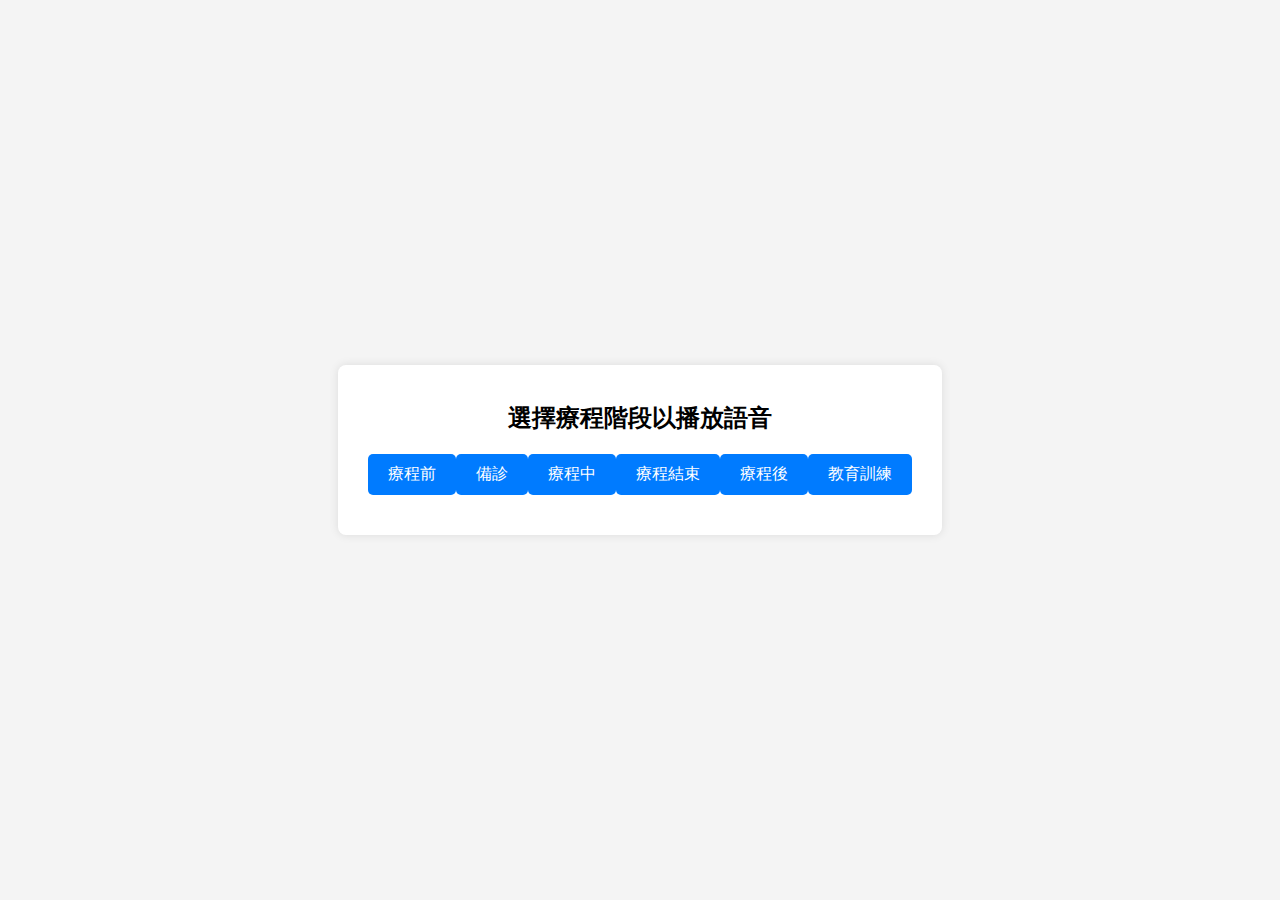
==== index.html @ 8c0a10c6 "新增按鈕" ====
<!DOCTYPE html>
<html lang="zh-Hant">
<head>
    <meta charset="UTF-8">
    <meta name="viewport" content="width=device-width, initial-scale=1.0">
    <title>牙科療程語音播放</title>
    <link rel="stylesheet" href="styles.css">
</head>
<body>
    <div class="container">
        <h1>選擇療程階段以播放語音</h1>

        <!-- 導覽列 -->
        <div class="navbar">
            <button class="navButton" data-category="before">療程前</button>
            <button class="navButton" data-category="prepare">備診</button>
            <button class="navButton" data-category="during">療程中</button>
            <button class="navButton" data-category="after">療程結束</button>
            <button class="navButton" data-category="followup">療程後</button>
            <button class="navButton" onclick="location.href='education.html'">教育訓練</button>
        </div>

        <!-- 按鈕列表 -->
        <div class="button-container">
            <!-- 療程前按鈕 -->
            <div class="button-group" id="before" style="display: none;">
                <button class="playButton" data-media='[{"type": "audio", "src": "sounds/before(fd).aac"}]'>療程前-櫃檯</button>
                <button class="playButton" data-media='[{"type": "audio", "src": "sounds/before(clinic).aac"}]'>療程前－診間</button>
            </div>

            <!-- 備診按鈕 -->
            <div class="button-group" id="prepare" style="display: none;">
                <button class="playButton" data-media='[{"type": "audio", "src": "sounds/veneer.aac"}]'>黏貼片</button>
                <button class="playButton" data-media='[{"type": "audio", "src": "sounds/I_FPC.aac"}]'>黏植牙全瓷冠</button>
                <button class="playButton" data-media='[{"type": "audio", "src": "sounds/inlay_imp.aac"}]'>3D齒雕印模</button>
                <button class="playButton" data-media='[{"type": "audio", "src": "sounds/FPC_cementation.aac"}]'>黏全瓷冠</button>
                <button class="playButton" data-media='[{"type": "audio", "src": "sounds/frenum.aac"}]'>舌繫帶</button>
                <button class="playButton" data-media='[{"type": "audio", "src": "sounds/CLS.aac"}]'>牙齦整形術+CLS</button>
                <button class="playButton" data-media='[{"type": "audio", "src": "sounds/ext.aac"}]'>拔牙</button>
                <button class="playButton" data-media='[{"type": "audio", "src": "sounds/I_imp.aac"}]'>植牙印模</button>
                <button class="playButton" data-media='[{"type": "audio", "src": "sounds/inlay.aac"}]'>黏3D齒雕</button>
                <button class="playButton" data-media='[{"type": "audio", "src": "sounds/imp.aac"}]'>印模</button>
                <button class="playButton" data-media='[{"type": "audio", "src": "sounds/od.aac"}]'>補牙</button>
                <button class="playButton" data-media='[{"type": "audio", "src": "sounds/perio_laser.aac"}]'>牙周雷射</button>
                <button class="playButton" data-media='[{"type": "audio", "src": "sounds/attipr.aac"}]'>ATT+IPR</button>
                <button class="playButton" data-media='[{"type": "audio", "src": "sounds/isq.aac"}]'>ISQ</button>
                <button class="playButton" data-media='[{"type": "audio", "src": "sounds/npa.aac"}]'>NPA</button>
                <button class="playButton" data-media='[{"type": "audio", "src": "sounds/jiandanpu.aac"}]'>簡單鋪</button>
                <button class="playButton" data-media='[{"type": "audio", "src": "sounds/prep.aac"}]'>車牙prepare</button>
            </div>

            <!-- 療程中按鈕 -->
            <div class="button-group" id="during" style="display: none;">
                <button class="playButton" data-media='[{"type": "audio", "src": "sounds/during.aac"}]'>療程中</button>
            </div>

            <!-- 療程結束按鈕 -->
            <div class="button-group" id="after" style="display: none;">
                <button class="playButton" data-media='[{"type": "audio", "src": "sounds/after(clinic).aac"}]'>療程結束-診間</button>
                <button class="playButton" data-media='[{"type": "audio", "src": "sounds/after(fd).aac"}]'>療程結束-櫃檯</button>
            </div>

            <!-- 療程後按鈕 -->
            <div class="button-group" id="followup" style="display: none;">
                <button class="playButton" data-media='[{"type": "audio", "src": "sounds/PS1.aac"}]'>術後注意事項</button>
                <button class="playButton" data-media='[{"type": "audio", "src": "sounds/PS2.aac"}]'>補骨術後注意事項</button>
                <button class="playButton" data-media='[{"type": "audio", "src": "sounds/PS3.aac"}]'>IPR後注意事項</button>
            </div>
        </div>

        <audio id="audioPlayer" controls style="display: none;">
            <source id="audioSource" src="" type="audio/mpeg">
            您的瀏覽器不支援音頻播放。
        </audio>
    </div>

    <script src="script.js"></script>
</body>
</html>
---- styles.css ----
/* styles.css */

body {
    font-family: Arial, sans-serif;
    background-color: #f4f4f4;
    display: flex;
    height: 100vh;
    justify-content: center;
    align-items: center;
    margin: 0;
}

.container {
    background-color: #fff;
    padding: 20px 30px;
    border-radius: 8px;
    box-shadow: 0 0 10px rgba(0, 0, 0, 0.1);
    text-align: center;
}

h1 {
    margin-bottom: 20px;
    font-size: 24px;
}

.navbar {
    display: flex;
    justify-content: space-around;
    margin-bottom: 20px;
}

.navButton {
    padding: 10px 20px;
    font-size: 16px;
    cursor: pointer;
    background-color: #007bff;
    color: #fff;
    border: none;
    border-radius: 5px;
    transition: background-color 0.3s ease;
}

.navButton:hover {
    background-color: #0056b3;
}

.button-container {
    margin-top: 20px;
}

.button-group {
    display: none;
    flex-direction: column;
    gap: 15px;
}

button {
    padding: 10px 20px;
    font-size: 16px;
    cursor: pointer;
    background-color: #007bff;
    color: #fff;
    border: none;
    border-radius: 5px;
    transition: background-color 0.3s ease;
}

button:hover {
    background-color: #0056b3;
}

audio {
    margin-top: 20px;
    width: 100%;
}
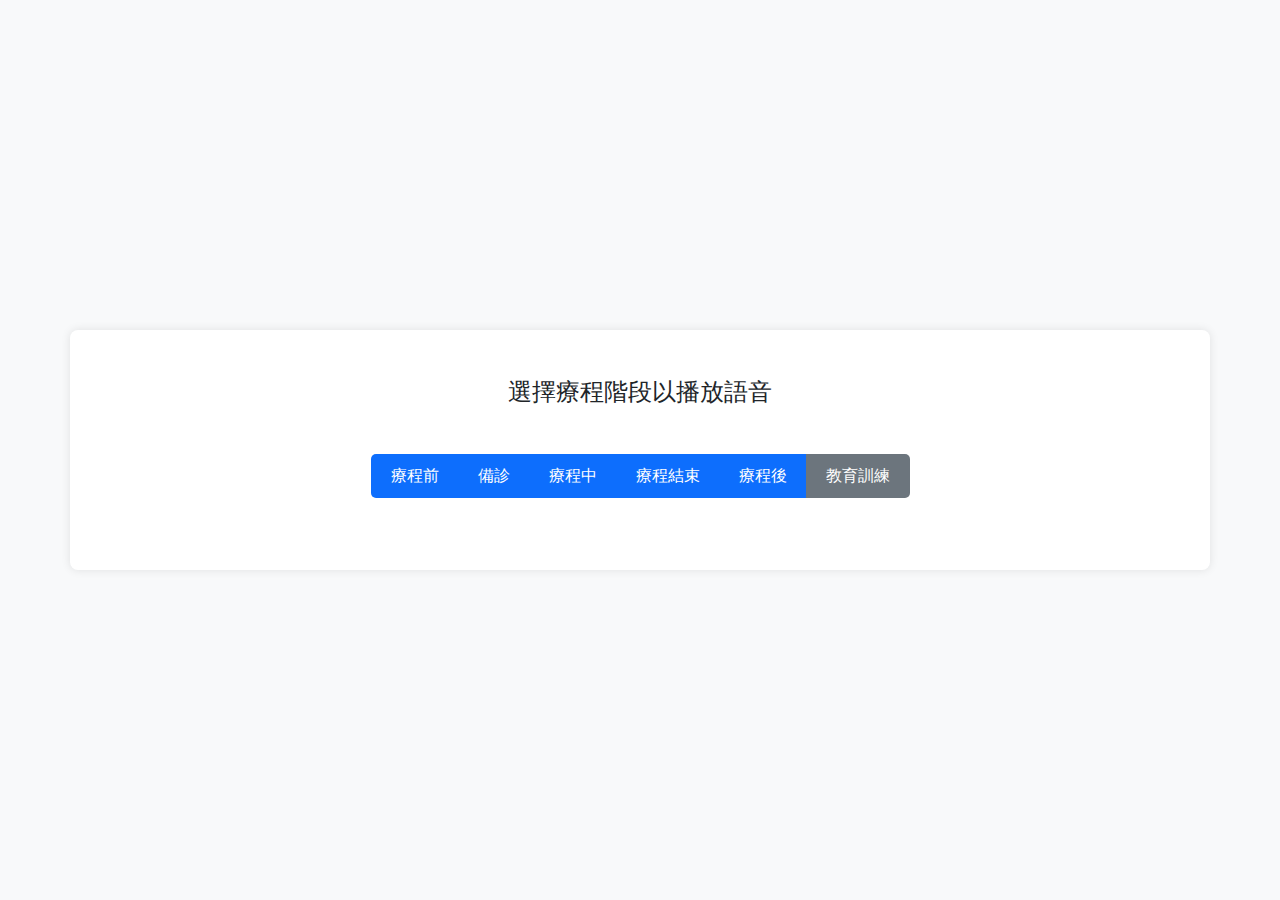
==== commit 22b0b23e: "新增按鈕" ====
--- a/index.html
+++ b/index.html
@@ -1,79 +1,101 @@
 <!DOCTYPE html>
 <html lang="zh-Hant">
+
 <head>
     <meta charset="UTF-8">
     <meta name="viewport" content="width=device-width, initial-scale=1.0">
     <title>牙科療程語音播放</title>
+    <link href="https://cdn.jsdelivr.net/npm/bootstrap@5.3.0/dist/css/bootstrap.min.css" rel="stylesheet">
     <link rel="stylesheet" href="styles.css">
+    <script src="https://code.jquery.com/jquery-3.6.0.min.js"></script>
 </head>
-<body>
-    <div class="container">
-        <h1>選擇療程階段以播放語音</h1>
+
+<body class="bg-light">
+    <div class="container py-5">
+        <h1 class="text-center mb-5">選擇療程階段以播放語音</h1>
 
         <!-- 導覽列 -->
-        <div class="navbar">
-            <button class="navButton" data-category="before">療程前</button>
-            <button class="navButton" data-category="prepare">備診</button>
-            <button class="navButton" data-category="during">療程中</button>
-            <button class="navButton" data-category="after">療程結束</button>
-            <button class="navButton" data-category="followup">療程後</button>
-            <button class="navButton" onclick="location.href='education.html'">教育訓練</button>
+        <div class="d-flex justify-content-center mb-4">
+            <div class="btn-group" role="group" aria-label="療程階段">
+                <button class="btn btn-primary  navButton" data-category="before">療程前</button>
+                <button class="btn btn-primary btn-outline-primary navButton" data-category="prepare">備診</button>
+                <button class="btn btn-primary btn-outline-primary navButton" data-category="during">療程中</button>
+                <button class="btn btn-primary btn-outline-primary navButton" data-category="after">療程結束</button>
+                <button class="btn btn-primary btn-outline-primary navButton" data-category="followup">療程後</button>
+                <button class="btn btn-secondary btn-outline-secondary navButton" onclick="location.href='education.html'">教育訓練</button>
+            </div>
         </div>
 
         <!-- 按鈕列表 -->
         <div class="button-container">
             <!-- 療程前按鈕 -->
-            <div class="button-group" id="before" style="display: none;">
-                <button class="playButton" data-media='[{"type": "audio", "src": "sounds/before(fd).aac"}]'>療程前-櫃檯</button>
-                <button class="playButton" data-media='[{"type": "audio", "src": "sounds/before(clinic).aac"}]'>療程前－診間</button>
+            <div class="button-group row g-3" id="before" style="display: none;">
+                <div class="col-12 col-md-6">
+                    <button class="btn btn-primary w-100 playButton" data-media='[{"type": "audio", "src": "sounds/before(fd).aac"}]'>療程前-櫃檯</button>
+                </div>
+                <div class="col-12 col-md-6">
+                    <button class="btn btn-primary w-100 playButton" data-media='[{"type": "audio", "src": "sounds/before(clinic).aac"}]'>療程前－診間</button>
+                </div>
             </div>
 
             <!-- 備診按鈕 -->
-            <div class="button-group" id="prepare" style="display: none;">
-                <button class="playButton" data-media='[{"type": "audio", "src": "sounds/veneer.aac"}]'>黏貼片</button>
-                <button class="playButton" data-media='[{"type": "audio", "src": "sounds/I_FPC.aac"}]'>黏植牙全瓷冠</button>
-                <button class="playButton" data-media='[{"type": "audio", "src": "sounds/inlay_imp.aac"}]'>3D齒雕印模</button>
-                <button class="playButton" data-media='[{"type": "audio", "src": "sounds/FPC_cementation.aac"}]'>黏全瓷冠</button>
-                <button class="playButton" data-media='[{"type": "audio", "src": "sounds/frenum.aac"}]'>舌繫帶</button>
-                <button class="playButton" data-media='[{"type": "audio", "src": "sounds/CLS.aac"}]'>牙齦整形術+CLS</button>
-                <button class="playButton" data-media='[{"type": "audio", "src": "sounds/ext.aac"}]'>拔牙</button>
-                <button class="playButton" data-media='[{"type": "audio", "src": "sounds/I_imp.aac"}]'>植牙印模</button>
-                <button class="playButton" data-media='[{"type": "audio", "src": "sounds/inlay.aac"}]'>黏3D齒雕</button>
-                <button class="playButton" data-media='[{"type": "audio", "src": "sounds/imp.aac"}]'>印模</button>
-                <button class="playButton" data-media='[{"type": "audio", "src": "sounds/od.aac"}]'>補牙</button>
-                <button class="playButton" data-media='[{"type": "audio", "src": "sounds/perio_laser.aac"}]'>牙周雷射</button>
-                <button class="playButton" data-media='[{"type": "audio", "src": "sounds/attipr.aac"}]'>ATT+IPR</button>
-                <button class="playButton" data-media='[{"type": "audio", "src": "sounds/isq.aac"}]'>ISQ</button>
-                <button class="playButton" data-media='[{"type": "audio", "src": "sounds/npa.aac"}]'>NPA</button>
-                <button class="playButton" data-media='[{"type": "audio", "src": "sounds/jiandanpu.aac"}]'>簡單鋪</button>
-                <button class="playButton" data-media='[{"type": "audio", "src": "sounds/prep.aac"}]'>車牙prepare</button>
+            <div class="button-group row g-3" id="prepare" style="display: none;">
+                <!-- 每個按鈕用 col-12 col-md-6 排列，使其在大螢幕上並排顯示 -->
+                <div class="col-12 col-md-6">
+                    <button class="btn btn-primary w-100 playButton" data-media='[{"type": "audio", "src": "sounds/veneer.aac"}]'>黏貼片</button>
+                </div>
+                <div class="col-12 col-md-6">
+                    <button class="btn btn-primary w-100 playButton" data-media='[{"type": "audio", "src": "sounds/I_FPC.aac"}]'>黏植牙全瓷冠</button>
+                </div>
+                <div class="col-12 col-md-6">
+                    <button class="btn btn-primary w-100 playButton" data-media='[{"type": "audio", "src": "sounds/inlay_imp.aac"}]'>3D齒雕印模</button>
+                </div>
+                <!-- 其他按鈕依樣添加 -->
+                <!-- ... -->
             </div>
 
             <!-- 療程中按鈕 -->
-            <div class="button-group" id="during" style="display: none;">
-                <button class="playButton" data-media='[{"type": "audio", "src": "sounds/during.aac"}]'>療程中</button>
+            <div class="button-group row g-3" id="during" style="display: none;">
+                <div class="col-12">
+                    <button class="btn btn-primary w-100 playButton" data-media='[{"type": "audio", "src": "sounds/during.aac"}]'>療程中</button>
+                </div>
             </div>
 
             <!-- 療程結束按鈕 -->
-            <div class="button-group" id="after" style="display: none;">
-                <button class="playButton" data-media='[{"type": "audio", "src": "sounds/after(clinic).aac"}]'>療程結束-診間</button>
-                <button class="playButton" data-media='[{"type": "audio", "src": "sounds/after(fd).aac"}]'>療程結束-櫃檯</button>
+            <div class="button-group row g-3" id="after" style="display: none;">
+                <div class="col-12 col-md-6">
+                    <button class="btn btn-primary w-100 playButton" data-media='[{"type": "audio", "src": "sounds/after(clinic).aac"}]'>療程結束-診間</button>
+                </div>
+                <div class="col-12 col-md-6">
+                    <button class="btn btn-primary w-100 playButton" data-media='[{"type": "audio", "src": "sounds/after(fd).aac"}]'>療程結束-櫃檯</button>
+                </div>
             </div>
 
             <!-- 療程後按鈕 -->
-            <div class="button-group" id="followup" style="display: none;">
-                <button class="playButton" data-media='[{"type": "audio", "src": "sounds/PS1.aac"}]'>術後注意事項</button>
-                <button class="playButton" data-media='[{"type": "audio", "src": "sounds/PS2.aac"}]'>補骨術後注意事項</button>
-                <button class="playButton" data-media='[{"type": "audio", "src": "sounds/PS3.aac"}]'>IPR後注意事項</button>
+            <div class="button-group row g-3" id="followup" style="display: none;">
+                <div class="col-12 col-md-6">
+                    <button class="btn btn-primary w-100 playButton" data-media='[{"type": "audio", "src": "sounds/PS1.aac"}]'>術後注意事項</button>
+                </div>
+                <div class="col-12 col-md-6">
+                    <button class="btn btn-primary w-100 playButton" data-media='[{"type": "audio", "src": "sounds/PS2.aac"}]'>補骨術後注意事項</button>
+                </div>
+                <div class="col-12 col-md-6">
+                    <button class="btn btn-primary w-100 playButton" data-media='[{"type": "audio", "src": "sounds/PS3.aac"}]'>IPR後注意事項</button>
+                </div>
             </div>
         </div>
 
-        <audio id="audioPlayer" controls style="display: none;">
-            <source id="audioSource" src="" type="audio/mpeg">
-            您的瀏覽器不支援音頻播放。
-        </audio>
+        <!-- 音頻播放器 -->
+        <div class="mt-4 text-center">
+            <audio id="audioPlayer" controls class="d-none">
+                <source id="audioSource" src="" type="audio/mpeg">
+                您的瀏覽器不支援音頻播放。
+            </audio>
+        </div>
     </div>
 
+    <script src="https://cdn.jsdelivr.net/npm/bootstrap@5.3.0/dist/js/bootstrap.bundle.min.js"></script>
     <script src="script.js"></script>
 </body>
+
 </html>
--- a/styles.css
+++ b/styles.css
@@ -33,7 +33,7 @@
     padding: 10px 20px;
     font-size: 16px;
     cursor: pointer;
-    background-color: #007bff;
+    /* background-color: #007bff; */
     color: #fff;
     border: none;
     border-radius: 5px;
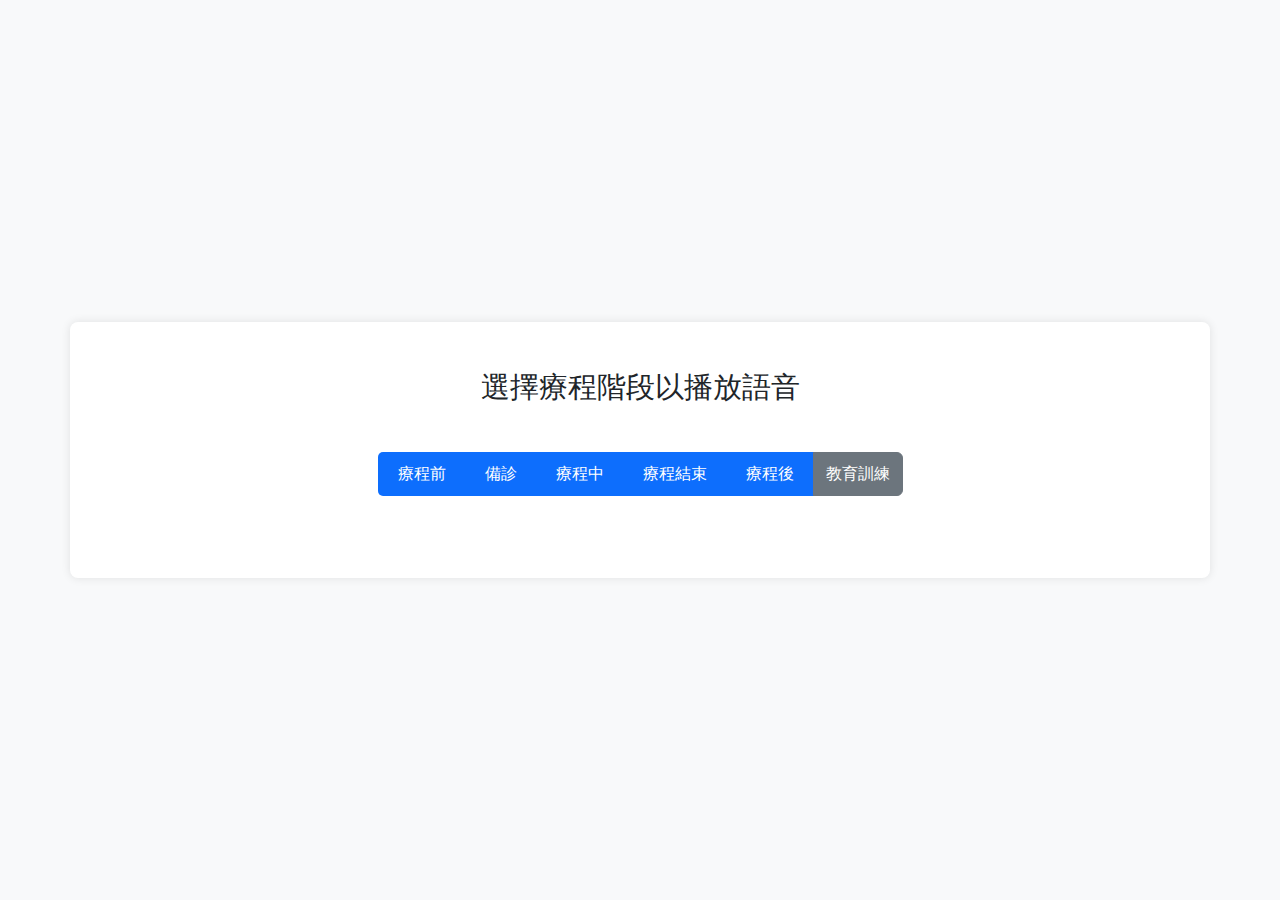
==== commit 18eff734: "新增按鈕" ====
--- a/index.html
+++ b/index.html
@@ -8,6 +8,50 @@
     <link href="https://cdn.jsdelivr.net/npm/bootstrap@5.3.0/dist/css/bootstrap.min.css" rel="stylesheet">
     <link rel="stylesheet" href="styles.css">
     <script src="https://code.jquery.com/jquery-3.6.0.min.js"></script>
+
+    <!-- 添加 CSS -->
+    <style>
+        /* 優化手機顯示的樣式 */
+        h1 {
+            font-size: 1.8rem;
+        }
+
+        .btn-group {
+            flex-wrap: wrap;
+        }
+
+        .btn {
+            margin-bottom: 10px;
+        }
+
+        /* 讓備診部分的按鈕在大螢幕上排列成網格 */
+        .grid-container {
+            display: grid;
+            grid-template-columns: repeat(auto-fill, minmax(200px, 1fr)); /* 自適應網格 */
+            gap: 10px;
+        }
+
+        /* 固定容器的高度，防止滾動 */
+        .button-group {
+            max-height: 600px; /* 設置容器的固定高度 */
+            overflow-y: auto; /* 允許垂直滾動 */
+        }
+
+        @media (max-width: 768px) {
+            h1 {
+                font-size: 1.5rem;
+            }
+
+            .container {
+                padding-left: 10px;
+                padding-right: 10px;
+            }
+
+            .btn {
+                font-size: 0.9rem;
+            }
+        }
+    </style>
 </head>
 
 <body class="bg-light">
@@ -17,12 +61,12 @@
         <!-- 導覽列 -->
         <div class="d-flex justify-content-center mb-4">
             <div class="btn-group" role="group" aria-label="療程階段">
-                <button class="btn btn-primary  navButton" data-category="before">療程前</button>
-                <button class="btn btn-primary btn-outline-primary navButton" data-category="prepare">備診</button>
-                <button class="btn btn-primary btn-outline-primary navButton" data-category="during">療程中</button>
-                <button class="btn btn-primary btn-outline-primary navButton" data-category="after">療程結束</button>
-                <button class="btn btn-primary btn-outline-primary navButton" data-category="followup">療程後</button>
-                <button class="btn btn-secondary btn-outline-secondary navButton" onclick="location.href='education.html'">教育訓練</button>
+                <button class="btn btn-primary navButton" data-category="before">療程前</button>
+                <button class="btn btn-primary navButton" data-category="prepare">備診</button>
+                <button class="btn btn-primary navButton" data-category="during">療程中</button>
+                <button class="btn btn-primary navButton" data-category="after">療程結束</button>
+                <button class="btn btn-primary navButton" data-category="followup">療程後</button>
+                <button class="btn btn-secondary" onclick="location.href='education.html'">教育訓練</button>
             </div>
         </div>
 
@@ -38,23 +82,29 @@
                 </div>
             </div>
 
-            <!-- 備診按鈕 -->
-            <div class="button-group row g-3" id="prepare" style="display: none;">
-                <!-- 每個按鈕用 col-12 col-md-6 排列，使其在大螢幕上並排顯示 -->
-                <div class="col-12 col-md-6">
-                    <button class="btn btn-primary w-100 playButton" data-media='[{"type": "audio", "src": "sounds/veneer.aac"}]'>黏貼片</button>
-                </div>
-                <div class="col-12 col-md-6">
-                    <button class="btn btn-primary w-100 playButton" data-media='[{"type": "audio", "src": "sounds/I_FPC.aac"}]'>黏植牙全瓷冠</button>
-                </div>
-                <div class="col-12 col-md-6">
-                    <button class="btn btn-primary w-100 playButton" data-media='[{"type": "audio", "src": "sounds/inlay_imp.aac"}]'>3D齒雕印模</button>
-                </div>
-                <!-- 其他按鈕依樣添加 -->
-                <!-- ... -->
+            <!-- 備診按鈕：使用網格佈局 -->
+            <div class="button-group grid-container" id="prepare" style="display: none;">
+                <button class="btn btn-primary w-100 playButton" data-media='[{"type": "audio", "src": "sounds/veneer.aac"}]'>黏貼片</button>
+                <button class="btn btn-primary w-100 playButton" data-media='[{"type": "audio", "src": "sounds/I_FPC.aac"}]'>黏植牙全瓷冠</button>
+                <button class="btn btn-primary w-100 playButton" data-media='[{"type": "audio", "src": "sounds/inlay_imp.aac"}]'>3D齒雕印模</button>
+                <button class="btn btn-primary w-100 playButton" data-media='[{"type": "audio", "src": "sounds/button.aac"}]'>黏button</button>
+                <button class="btn btn-primary w-100 playButton" data-media='[{"type": "audio", "src": "sounds/CLS.aac"}]'>CLS</button>
+                <button class="btn btn-primary w-100 playButton" data-media='[{"type": "audio", "src": "sounds/ext.aac"}]'>拔牙</button>
+                <button class="btn btn-primary w-100 playButton" data-media='[{"type": "audio", "src": "sounds/inlay.aac"}]'>3D齒雕</button>
+                <button class="btn btn-primary w-100 playButton" data-media='[{"type": "audio", "src": "sounds/FPC_cementation.aac"}]'>黏全瓷冠</button>
+                <button class="btn btn-primary w-100 playButton" data-media='[{"type": "audio", "src": "sounds/frenum.aac"}]'>舌繫帶</button>
+                <button class="btn btn-primary w-100 playButton" data-media='[{"type": "audio", "src": "sounds/I_imp.aac"}]'>植牙印模</button>
+                <button class="btn btn-primary w-100 playButton" data-media='[{"type": "audio", "src": "sounds/imp.aac"}]'>印模</button>
+                <button class="btn btn-primary w-100 playButton" data-media='[{"type": "audio", "src": "sounds/isq.aac"}]'>ISQ</button>
+                <button class="btn btn-primary w-100 playButton" data-media='[{"type": "audio", "src": "sounds/jiandanpu.aac"}]'>簡單舖</button>
+                <button class="btn btn-primary w-100 playButton" data-media='[{"type": "audio", "src": "sounds/npa.aac"}]'>NPA</button>
+                <button class="btn btn-primary w-100 playButton" data-media='[{"type": "audio", "src": "sounds/od.aac"}]'>OD補牙</button>
+                <button class="btn btn-primary w-100 playButton" data-media='[{"type": "audio", "src": "sounds/perio_laser.aac"}]'>Perio Laser 牙周雷射</button>
+                <button class="btn btn-primary w-100 playButton" data-media='[{"type": "audio", "src": "sounds/prep.aac"}]'>車牙prepare</button>
             </div>
 
-            <!-- 療程中按鈕 -->
+            <!-- 其他按鈕組保持不變 -->
+             <!-- 療程中按鈕 -->
             <div class="button-group row g-3" id="during" style="display: none;">
                 <div class="col-12">
                     <button class="btn btn-primary w-100 playButton" data-media='[{"type": "audio", "src": "sounds/during.aac"}]'>療程中</button>
@@ -64,10 +114,10 @@
             <!-- 療程結束按鈕 -->
             <div class="button-group row g-3" id="after" style="display: none;">
                 <div class="col-12 col-md-6">
-                    <button class="btn btn-primary w-100 playButton" data-media='[{"type": "audio", "src": "sounds/after(clinic).aac"}]'>療程結束-診間</button>
+                    <button class="btn btn-primary w-100 playButton" data-media='[{"type": "audio", "src": "sounds/after(fd).aac"}]'>療程結束-櫃檯</button>
                 </div>
                 <div class="col-12 col-md-6">
-                    <button class="btn btn-primary w-100 playButton" data-media='[{"type": "audio", "src": "sounds/after(fd).aac"}]'>療程結束-櫃檯</button>
+                    <button class="btn btn-primary w-100 playButton" data-media='[{"type": "audio", "src": "sounds/after(clinic).aac"}]'>療程結束-診間</button>
                 </div>
             </div>
 
@@ -85,6 +135,7 @@
             </div>
         </div>
 
+
         <!-- 音頻播放器 -->
         <div class="mt-4 text-center">
             <audio id="audioPlayer" controls class="d-none">
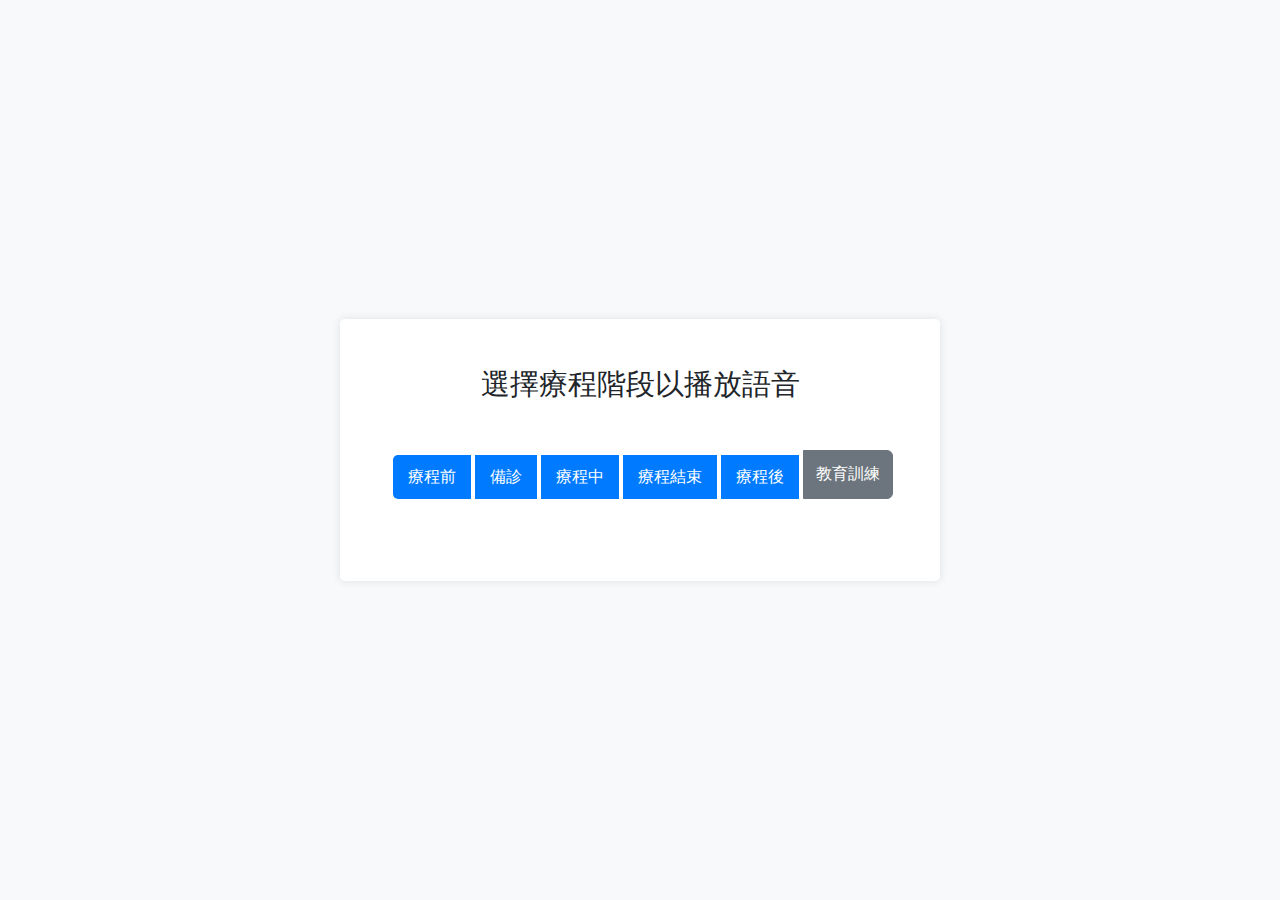
==== commit e34c1efe: "改從json控制按鈕，並且動態生成" ====
--- a/index.html
+++ b/index.html
@@ -7,7 +7,6 @@
     <title>牙科療程語音播放</title>
     <link href="https://cdn.jsdelivr.net/npm/bootstrap@5.3.0/dist/css/bootstrap.min.css" rel="stylesheet">
     <link rel="stylesheet" href="styles.css">
-    <script src="https://code.jquery.com/jquery-3.6.0.min.js"></script>
 
     <!-- 添加 CSS -->
     <style>
@@ -58,81 +57,16 @@
     <div class="container py-5">
         <h1 class="text-center mb-5">選擇療程階段以播放語音</h1>
 
-        <!-- 導覽列 -->
+         <!-- 導覽列 -->
         <div class="d-flex justify-content-center mb-4">
-            <div class="btn-group" role="group" aria-label="療程階段">
-                <button class="btn btn-primary navButton" data-category="before">療程前</button>
-                <button class="btn btn-primary navButton" data-category="prepare">備診</button>
-                <button class="btn btn-primary navButton" data-category="during">療程中</button>
-                <button class="btn btn-primary navButton" data-category="after">療程結束</button>
-                <button class="btn btn-primary navButton" data-category="followup">療程後</button>
-                <button class="btn btn-secondary" onclick="location.href='education.html'">教育訓練</button>
+            <div class="btn-group" role="group" aria-label="療程階段" id="navContainer">
+                <!-- 按鈕將動態生成並放在這裡 -->
             </div>
         </div>
 
         <!-- 按鈕列表 -->
-        <div class="button-container">
-            <!-- 療程前按鈕 -->
-            <div class="button-group row g-3" id="before" style="display: none;">
-                <div class="col-12 col-md-6">
-                    <button class="btn btn-primary w-100 playButton" data-media='[{"type": "audio", "src": "sounds/before(fd).aac"}]'>療程前-櫃檯</button>
-                </div>
-                <div class="col-12 col-md-6">
-                    <button class="btn btn-primary w-100 playButton" data-media='[{"type": "audio", "src": "sounds/before(clinic).aac"}]'>療程前－診間</button>
-                </div>
-            </div>
-
-            <!-- 備診按鈕：使用網格佈局 -->
-            <div class="button-group grid-container" id="prepare" style="display: none;">
-                <button class="btn btn-primary w-100 playButton" data-media='[{"type": "audio", "src": "sounds/veneer.aac"}]'>黏貼片</button>
-                <button class="btn btn-primary w-100 playButton" data-media='[{"type": "audio", "src": "sounds/I_FPC.aac"}]'>黏植牙全瓷冠</button>
-                <button class="btn btn-primary w-100 playButton" data-media='[{"type": "audio", "src": "sounds/inlay_imp.aac"}]'>3D齒雕印模</button>
-                <button class="btn btn-primary w-100 playButton" data-media='[{"type": "audio", "src": "sounds/button.aac"}]'>黏button</button>
-                <button class="btn btn-primary w-100 playButton" data-media='[{"type": "audio", "src": "sounds/CLS.aac"}]'>CLS</button>
-                <button class="btn btn-primary w-100 playButton" data-media='[{"type": "audio", "src": "sounds/ext.aac"}]'>拔牙</button>
-                <button class="btn btn-primary w-100 playButton" data-media='[{"type": "audio", "src": "sounds/inlay.aac"}]'>3D齒雕</button>
-                <button class="btn btn-primary w-100 playButton" data-media='[{"type": "audio", "src": "sounds/FPC_cementation.aac"}]'>黏全瓷冠</button>
-                <button class="btn btn-primary w-100 playButton" data-media='[{"type": "audio", "src": "sounds/frenum.aac"}]'>舌繫帶</button>
-                <button class="btn btn-primary w-100 playButton" data-media='[{"type": "audio", "src": "sounds/I_imp.aac"}]'>植牙印模</button>
-                <button class="btn btn-primary w-100 playButton" data-media='[{"type": "audio", "src": "sounds/imp.aac"}]'>印模</button>
-                <button class="btn btn-primary w-100 playButton" data-media='[{"type": "audio", "src": "sounds/isq.aac"}]'>ISQ</button>
-                <button class="btn btn-primary w-100 playButton" data-media='[{"type": "audio", "src": "sounds/jiandanpu.aac"}]'>簡單舖</button>
-                <button class="btn btn-primary w-100 playButton" data-media='[{"type": "audio", "src": "sounds/npa.aac"}]'>NPA</button>
-                <button class="btn btn-primary w-100 playButton" data-media='[{"type": "audio", "src": "sounds/od.aac"}]'>OD補牙</button>
-                <button class="btn btn-primary w-100 playButton" data-media='[{"type": "audio", "src": "sounds/perio_laser.aac"}]'>Perio Laser 牙周雷射</button>
-                <button class="btn btn-primary w-100 playButton" data-media='[{"type": "audio", "src": "sounds/prep.aac"}]'>車牙prepare</button>
-            </div>
-
-            <!-- 其他按鈕組保持不變 -->
-             <!-- 療程中按鈕 -->
-            <div class="button-group row g-3" id="during" style="display: none;">
-                <div class="col-12">
-                    <button class="btn btn-primary w-100 playButton" data-media='[{"type": "audio", "src": "sounds/during.aac"}]'>療程中</button>
-                </div>
-            </div>
-
-            <!-- 療程結束按鈕 -->
-            <div class="button-group row g-3" id="after" style="display: none;">
-                <div class="col-12 col-md-6">
-                    <button class="btn btn-primary w-100 playButton" data-media='[{"type": "audio", "src": "sounds/after(fd).aac"}]'>療程結束-櫃檯</button>
-                </div>
-                <div class="col-12 col-md-6">
-                    <button class="btn btn-primary w-100 playButton" data-media='[{"type": "audio", "src": "sounds/after(clinic).aac"}]'>療程結束-診間</button>
-                </div>
-            </div>
-
-            <!-- 療程後按鈕 -->
-            <div class="button-group row g-3" id="followup" style="display: none;">
-                <div class="col-12 col-md-6">
-                    <button class="btn btn-primary w-100 playButton" data-media='[{"type": "audio", "src": "sounds/PS1.aac"}]'>術後注意事項</button>
-                </div>
-                <div class="col-12 col-md-6">
-                    <button class="btn btn-primary w-100 playButton" data-media='[{"type": "audio", "src": "sounds/PS2.aac"}]'>補骨術後注意事項</button>
-                </div>
-                <div class="col-12 col-md-6">
-                    <button class="btn btn-primary w-100 playButton" data-media='[{"type": "audio", "src": "sounds/PS3.aac"}]'>IPR後注意事項</button>
-                </div>
-            </div>
+        <div class="button-container" id="buttonContainer">
+            <!-- 按鈕將動態生成並放在這裡 -->
         </div>
 
 
@@ -146,7 +80,9 @@
     </div>
 
     <script src="https://cdn.jsdelivr.net/npm/bootstrap@5.3.0/dist/js/bootstrap.bundle.min.js"></script>
-    <script src="script.js"></script>
+    <script src="https://code.jquery.com/jquery-3.6.0.min.js"></script>
+    <script src="js/index.js"></script>
+    <script src="https://www.youtube.com/iframe_api"></script>
 </body>
 
 </html>
--- a/styles.css
+++ b/styles.css
@@ -1,5 +1,3 @@
-/* styles.css */
-
 body {
     font-family: Arial, sans-serif;
     background-color: #f4f4f4;
@@ -12,32 +10,39 @@
 
 .container {
     background-color: #fff;
-    padding: 20px 30px;
-    border-radius: 8px;
+    padding: 15px 20px;
+    border-radius: 5px;
     box-shadow: 0 0 10px rgba(0, 0, 0, 0.1);
     text-align: center;
+    width: 100%;
+    max-width: 600px; /* 控制最大宽度 */
 }
 
 h1 {
-    margin-bottom: 20px;
+    margin-bottom: 10px;
     font-size: 24px;
 }
 
 .navbar {
     display: flex;
-    justify-content: space-around;
-    margin-bottom: 20px;
+    justify-content: space-between;
+    margin-bottom: 10px;
+    flex-wrap: wrap; /* 允许导航按钮换行 */
 }
 
 .navButton {
-    padding: 10px 20px;
+    padding: 10px 15px;
     font-size: 16px;
     cursor: pointer;
-    /* background-color: #007bff; */
+    background-color: #007bff;
     color: #fff;
     border: none;
     border-radius: 5px;
     transition: background-color 0.3s ease;
+    margin-bottom: 5px;
+    flex-grow: 1;
+    text-align: center;
+    margin: 5px; /* 使按钮之间有一点空间 */
 }
 
 .navButton:hover {
@@ -45,18 +50,18 @@
 }
 
 .button-container {
-    margin-top: 20px;
+    margin-top: 10px;
 }
 
 .button-group {
     display: none;
     flex-direction: column;
-    gap: 15px;
+    gap: 5px;
 }
 
 button {
-    padding: 10px 20px;
-    font-size: 16px;
+    padding: 10px 15px;
+    font-size: 14px; /* 调整按钮字体大小以适应手机 */
     cursor: pointer;
     background-color: #007bff;
     color: #fff;
@@ -70,6 +75,37 @@
 }
 
 audio {
-    margin-top: 20px;
+    margin-top: 10px;
     width: 100%;
 }
+
+/* 針對手機屏幕的優化 */
+@media (max-width: 768px) {
+    h1 {
+        font-size: 20px; /* 調整標題字體大小 */
+        margin-bottom: 15px;
+    }
+
+    .navButton {
+        font-size: 14px; /* 調整導航按鈕字體 */
+        padding: 8px 12px; /* 縮小按鈕填充 */
+    }
+
+    button {
+        font-size: 14px; /* 調整主按鈕字體 */
+        padding: 8px 12px; /* 縮小主按鈕填充 */
+    }
+
+    .container {
+        padding: 10px 15px;
+        width: 95%; /* 增加容器寬度占比，適應手機 */
+    }
+
+    .button-group {
+        gap: 4px; /* 調整按鈕間距 */
+    }
+
+    audio {
+        margin-top: 10px;
+    }
+}
